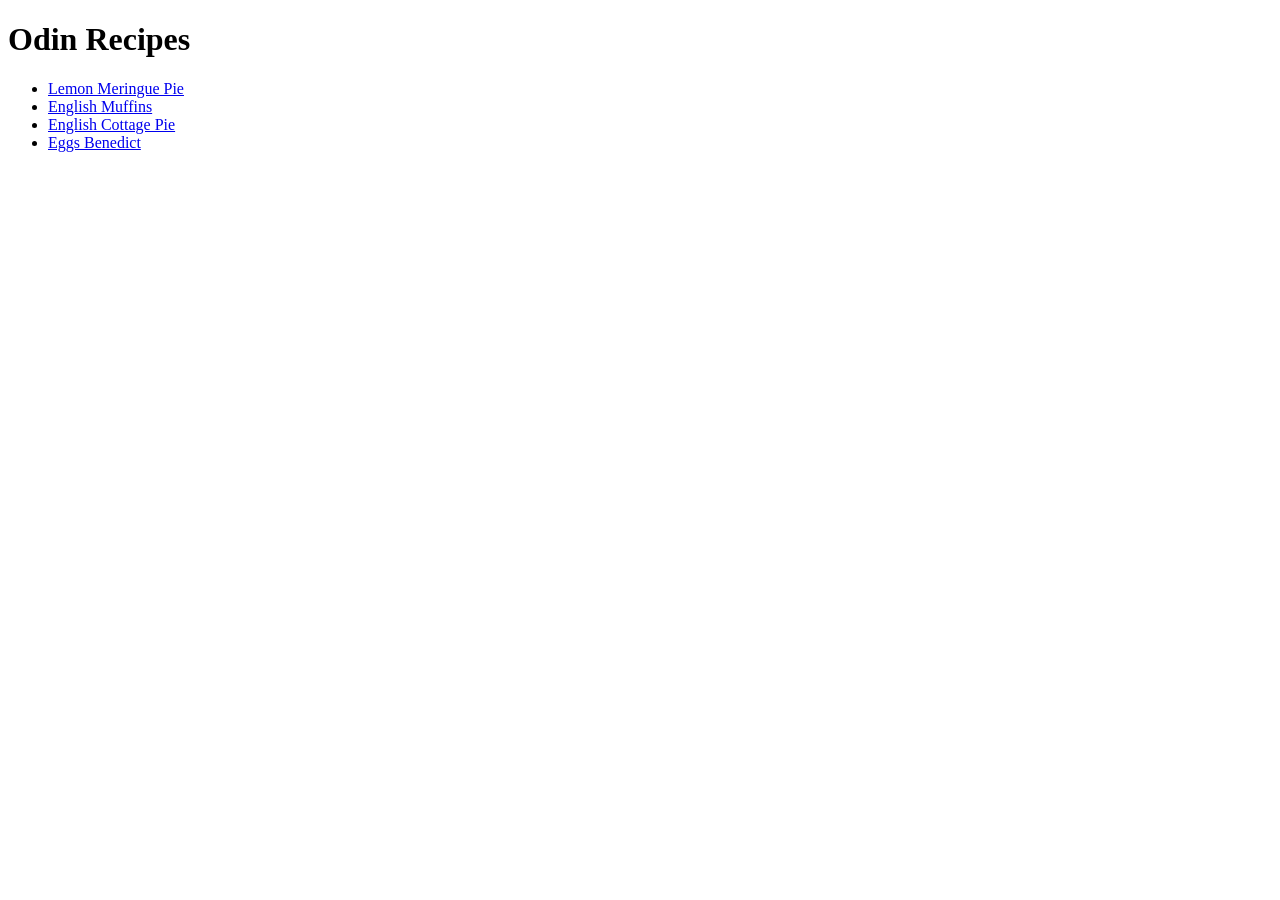
==== index.html @ 8d0c05c6 "Added the extra recipe pages, with links back to index" ====
<!doctype html>

<html lang="en">
  <head>
    <meta charset="UTF-8" />
    <meta name="viewport" content="width=device-width, initial-scale=1.0" />
    <title>Odin Recipes</title>
  </head>
  <body>
    <h1>Odin Recipes</h1>
    <ul>
      <li><a href="recipes/lemon-meringue-pie.html">Lemon Meringue Pie</a></li>
      <li><a href="recipes/english-muffins.html">English Muffins</a></li>
      <li>
        <a href="./recipes/english-cottage-pie.html">English Cottage Pie</a>
      </li>
      <li><a href="./recipes/eggs-benedict.html">Eggs Benedict</a></li>
    </ul>
  </body>
</html>
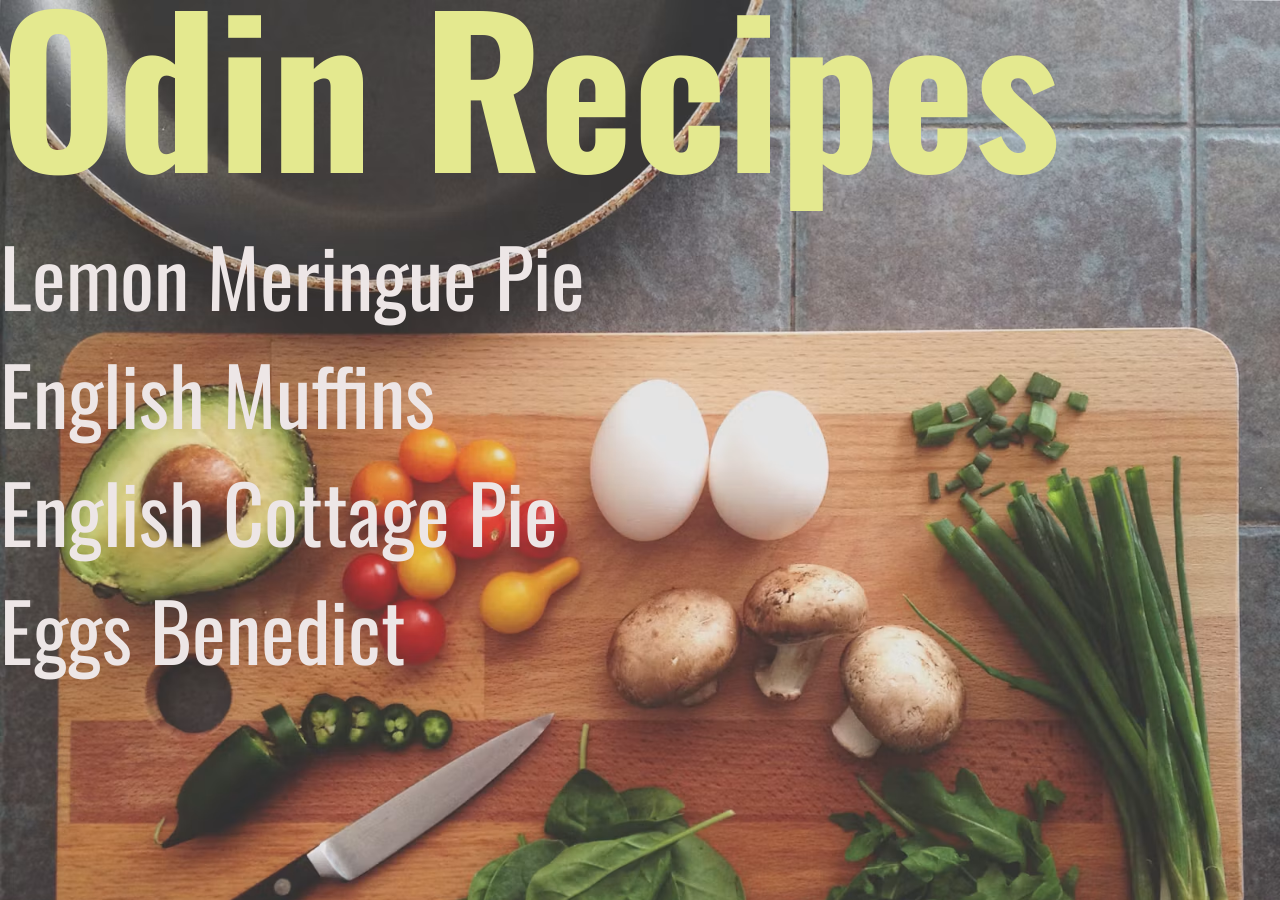
==== commit 4f97be3f: "added basic styling to the main page and first recipe page" ====
--- a/index.html
+++ b/index.html
@@ -4,17 +4,29 @@
   <head>
     <meta charset="UTF-8" />
     <meta name="viewport" content="width=device-width, initial-scale=1.0" />
+    <link rel="preconnect" href="https://fonts.googleapis.com" />
+    <link rel="preconnect" href="https://fonts.gstatic.com" crossorigin />
+    <link
+      href="https://fonts.googleapis.com/css2?family=Oswald:wght@200..700&display=swap"
+      rel="stylesheet"
+    />
+    <link rel="stylesheet" href="styles.css" />
     <title>Odin Recipes</title>
   </head>
-  <body>
-    <h1>Odin Recipes</h1>
-    <ul>
-      <li><a href="recipes/lemon-meringue-pie.html">Lemon Meringue Pie</a></li>
-      <li><a href="recipes/english-muffins.html">English Muffins</a></li>
-      <li>
-        <a href="./recipes/english-cottage-pie.html">English Cottage Pie</a>
-      </li>
-      <li><a href="./recipes/eggs-benedict.html">Eggs Benedict</a></li>
-    </ul>
+
+  <body id="mainbg">
+    <div class="main">
+      <h1>Odin Recipes</h1>
+      <ul>
+        <li>
+          <a href="recipes/lemon-meringue-pie.html">Lemon Meringue Pie</a>
+        </li>
+        <li><a href="recipes/english-muffins.html">English Muffins</a></li>
+        <li>
+          <a href="./recipes/english-cottage-pie.html">English Cottage Pie</a>
+        </li>
+        <li><a href="./recipes/eggs-benedict.html">Eggs Benedict</a></li>
+      </ul>
+    </div>
   </body>
 </html>
--- a/styles.css
+++ b/styles.css
@@ -0,0 +1,81 @@
+* {
+  margin: 0;
+  padding: 0;
+}
+
+#mainbg {
+  background-size: cover;
+  background-image: url(images/mainpageimg.avif);
+}
+
+.main h1 {
+  color: rgb(228, 233, 143);
+  font-family: "Oswald";
+  font-size: 200px;
+  padding: 0;
+  margin: 0px 0px 50px 0px;
+  line-height: 0.83;
+}
+
+.main ul {
+  font-family: "Oswald";
+  color: white;
+}
+
+.main li {
+  font-size: 80px;
+  text-decoration: none;
+}
+
+.main li a {
+  text-decoration: none;
+  color: rgb(237, 230, 230);
+}
+
+#lembg {
+  background-image: url(./images/lemon-meringue-pie-image.avif);
+  background-size: cover;
+}
+
+.lemmer h1 {
+  color: rgb(81, 81, 78);
+  font-family: "Oswald";
+  font-size: 200px;
+  padding: 0;
+  margin: 0px 0px 50px 0px;
+  line-height: 0.83;
+}
+
+.lemmer p {
+  font-family: "Oswald";
+}
+
+.lemmer h3 {
+  font-family: "Oswald";
+  font-size: 70px;
+  color: bisque;
+}
+
+.lemmer ul {
+  font-family: "Oswald";
+  color: white;
+}
+
+.lemmer li {
+  font-size: 30px;
+  text-decoration: none;
+}
+
+.lemmer li a {
+  text-decoration: none;
+  color: rgb(237, 230, 230);
+}
+
+.lemmer ol {
+  font-family: "Oswald";
+  color: white;
+}
+
+.lemmer ol li {
+}
+
